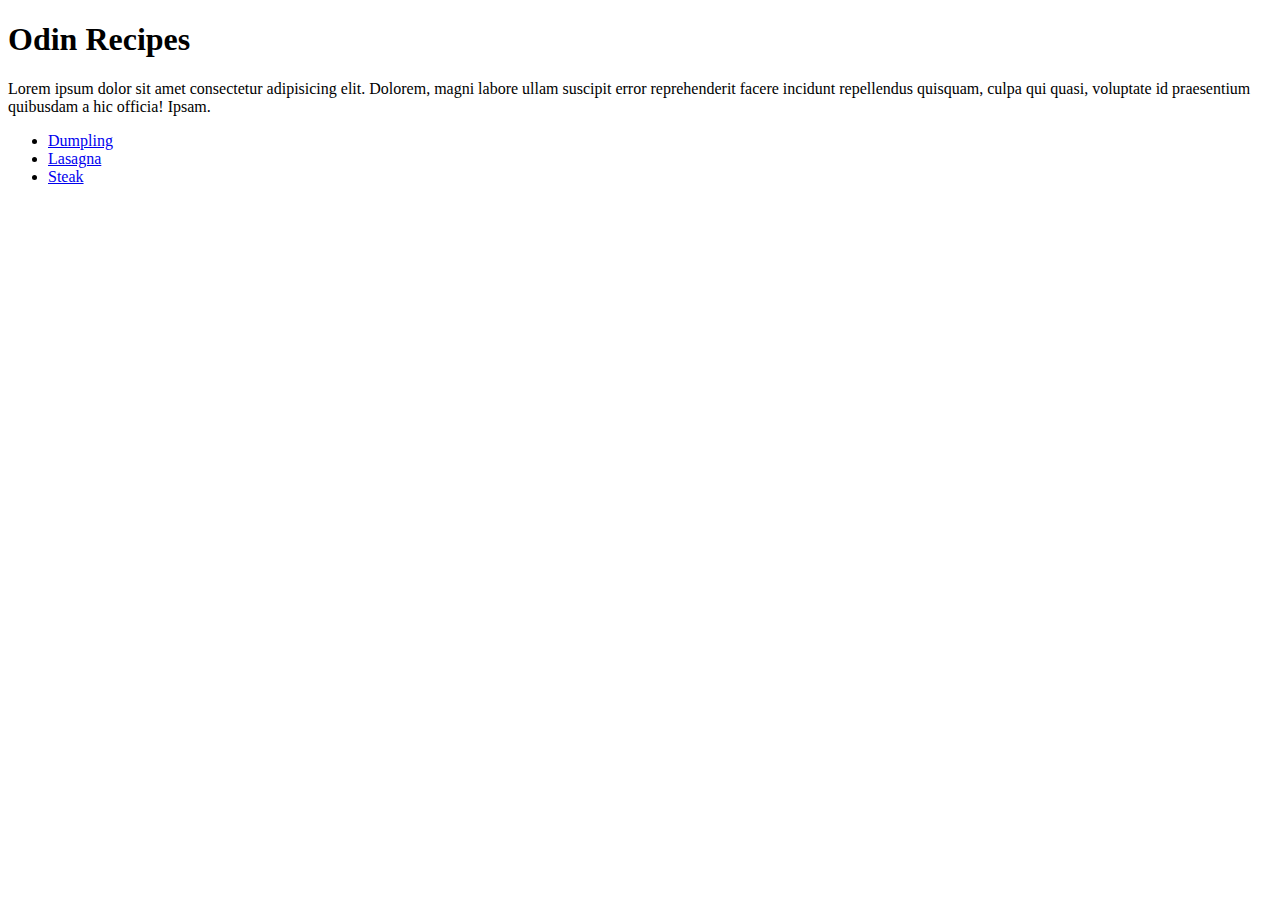
==== index.html @ 8d80f749 "Added index.html and recipes folder" ====
<!DOCTYPE html>
<html lang="en">
<head>
    <meta charset="UTF-8">
    <meta name="viewport" content="width=device-width, initial-scale=1.0">
    <title>Odin Recipes</title>
</head>

<body>
    
    <h1>Odin Recipes</h1>

    <p>Lorem ipsum dolor sit amet consectetur adipisicing elit. Dolorem, magni labore ullam suscipit error reprehenderit facere incidunt repellendus quisquam, culpa qui quasi, voluptate id praesentium quibusdam a hic officia! Ipsam.</p>

    <ul>
        <li><a href="recipes/dumpling.html">Dumpling</a></li>
        <li><a href="recipes/lasagna.html">Lasagna</a></li>
        <li><a href="recipes/steak.html">Steak</a></li>
    </ul>

</body>

</html>
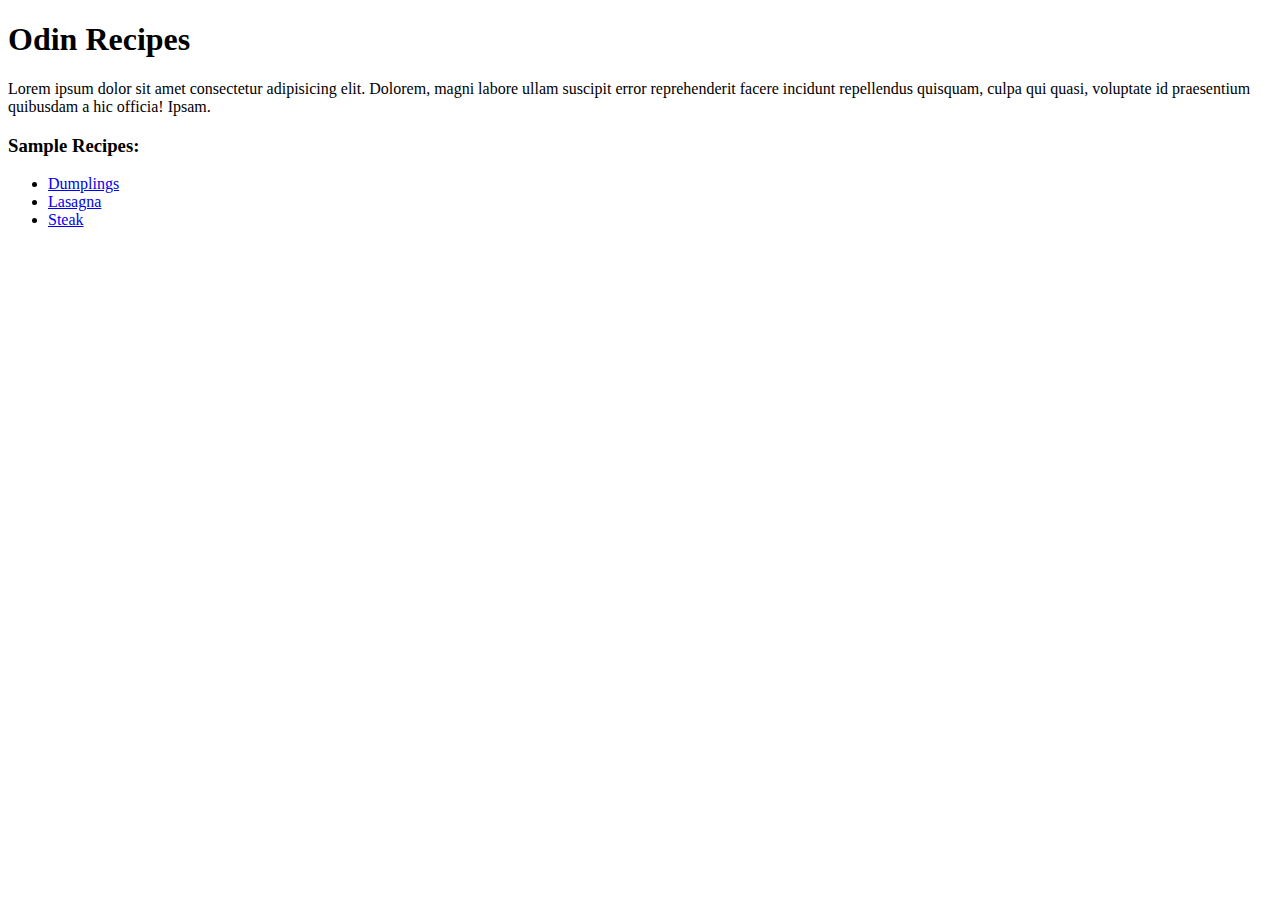
==== commit 9b7884a5: "Finished dumpling.html, Added sections, bottom links" ====
--- a/index.html
+++ b/index.html
@@ -12,8 +12,10 @@
 
     <p>Lorem ipsum dolor sit amet consectetur adipisicing elit. Dolorem, magni labore ullam suscipit error reprehenderit facere incidunt repellendus quisquam, culpa qui quasi, voluptate id praesentium quibusdam a hic officia! Ipsam.</p>
 
+    <h3>Sample Recipes:</h3>
+
     <ul>
-        <li><a href="recipes/dumpling.html">Dumpling</a></li>
+        <li><a href="recipes/dumpling.html">Dumplings</a></li>
         <li><a href="recipes/lasagna.html">Lasagna</a></li>
         <li><a href="recipes/steak.html">Steak</a></li>
     </ul>
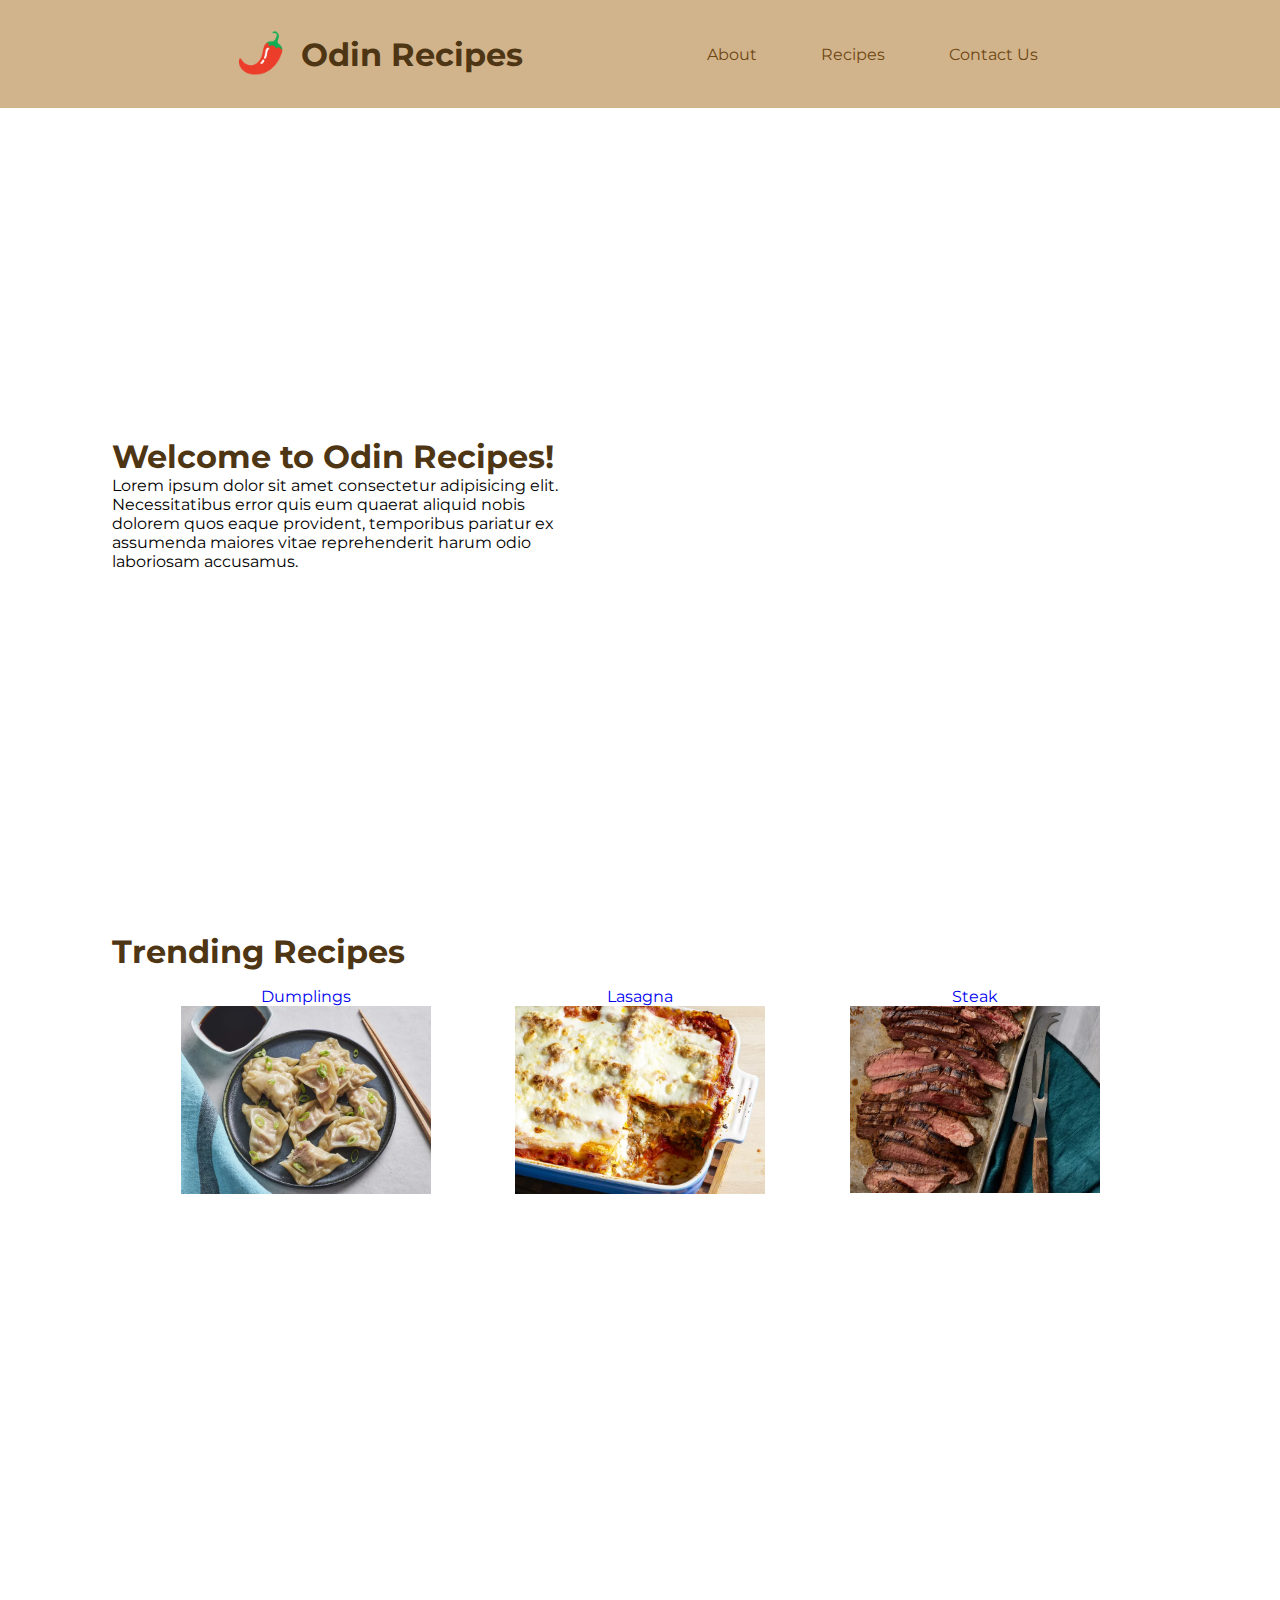
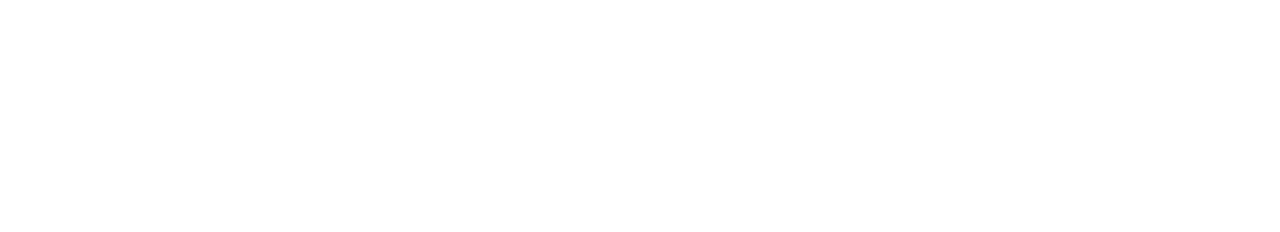
==== commit 0e7df01e: "Fixed navbar styling, added sections 'welcome, trending', added styling for sections" ====
--- a/index.html
+++ b/index.html
@@ -4,21 +4,54 @@
     <meta charset="UTF-8">
     <meta name="viewport" content="width=device-width, initial-scale=1.0">
     <title>Odin Recipes</title>
+    <link rel="stylesheet" href="style.css">
 </head>
 
 <body>
-    
-    <h1>Odin Recipes</h1>
+    <div id="nav">
+        <div class="logo-container">
+            <img src="/assets/pepper.png" alt="pepper">
+            <h1>Odin Recipes</h1>
+        </div>
+        <div class="links-container">
+            <ul>
+                <li><a href="">About</a></li>
+                <li><a href="#trending">Recipes</a></li>
+                <li><a href="">Contact Us</a></li>
+            </ul>
+        </div>
+        <div class="dark-mode-icon"></div>
+    </div>
 
-    <p>Lorem ipsum dolor sit amet consectetur adipisicing elit. Dolorem, magni labore ullam suscipit error reprehenderit facere incidunt repellendus quisquam, culpa qui quasi, voluptate id praesentium quibusdam a hic officia! Ipsam.</p>
+    <section id="welcome">
+        <div class="welcome-box">
+            <h1>Welcome to Odin Recipes!</h1>
+            <p>Lorem ipsum dolor sit amet consectetur adipisicing elit. Necessitatibus error quis eum quaerat aliquid nobis dolorem quos eaque provident, temporibus pariatur ex assumenda maiores vitae reprehenderit harum odio laboriosam accusamus.</p>
+        </div>
 
-    <h3>Sample Recipes:</h3>
+        <div class="welcome-img"></div>
+    </section>
 
-    <ul>
-        <li><a href="recipes/dumpling.html">Dumplings</a></li>
-        <li><a href="recipes/lasagna.html">Lasagna</a></li>
-        <li><a href="recipes/steak.html">Steak</a></li>
-    </ul>
+    <section id="trending">
+        <h1>Trending Recipes</h1>
+        <div class="trending-box">
+            <div class="recipe-box">
+                <p><a href="recipes/dumpling.html">Dumplings</a></p>
+
+                <img class="dumplings-img" src="/assets/dumpling.webp" alt="dumpling-img">
+            </div>
+            <div class="recipe-box">
+                <p><a href="recipes/lasagna.html">Lasagna</a></p>
+
+                <img src="/assets/lasagna.webp" alt="lasagna-img">
+            </div>
+            <div class="recipe-box">
+                <p><a href="recipes/steak.html">Steak</a></p>
+
+                <img src="/assets/steak.webp" alt="steak-img">
+            </div>
+        </div>
+    </section>
 
 </body>
 
--- a/style.css
+++ b/style.css
@@ -0,0 +1,138 @@
+@import url('https://fonts.googleapis.com/css2?family=Montserrat:ital,wght@0,100..900;1,100..900&display=swap');
+
+* {
+    margin: 0;
+    padding: 0;
+    font-family: "Montserrat";
+    box-sizing: border-box;
+}
+
+section {
+    height: 100vh;
+    margin: 2rem 5rem 0rem;
+}
+
+h1 {
+    color: rgb(78, 53, 20);
+}
+
+/* Nav */
+#nav {
+    height: 12vh;
+    display: flex;
+        align-items: center;
+        justify-content: center;
+    background-color: tan;
+}
+
+#nav h1 {
+    color: rgb(78, 53, 20);
+}
+
+    /* Logo and Title */
+.logo-container {
+    display: flex;
+        align-items: center;
+        padding: .5rem;
+    gap: 1rem;
+}
+
+.logo-container img {
+    height: 50px;
+    transition: all 300ms ease;
+}
+
+.logo-container img:hover {
+    transform: rotate(10deg);
+}
+
+    /* Links */
+.links-container {
+    height: 12vh;
+    display: flex;
+        align-items: center;
+        margin-left: 10rem;
+}
+
+.links-container ul {
+    height: 12vh;
+    display: flex;
+        flex-direction: row;
+        justify-content: center;
+        align-items: center;
+    list-style: none;
+    gap: 2rem;
+}
+
+.links-container a {
+    text-decoration: none;
+    color: rgb(110, 70, 17);
+}
+
+.links-container li {
+    height: 12vh;
+    display: flex;
+        align-items: center;
+        padding: 0 1rem;
+    transition: all 300ms ease;
+}
+
+.links-container li:hover {
+    background-color: rgb(230, 195, 148);
+}
+
+
+/* Welcome */
+#welcome {
+    /* accounts for nav view height, all other sections 100vh */
+    height: 88vh; 
+    display: flex;
+        align-items: center;
+        margin-top: 0;
+}
+
+.welcome-box {
+    width: 40vw;
+    margin-left: 2rem;
+}
+
+.welcome-img {
+    width: 50vw;
+    height: 500px;
+    margin: 0 2rem;
+    display: grid;
+}
+
+
+/* Trending */
+#trending h1 {
+    display: inline-block;
+    margin-left: 2rem;
+}
+
+    /* Trending Box */
+.trending-box {
+    display: flex;
+        justify-content: space-evenly;
+    margin: 1rem 2rem;
+    gap: 1rem;
+}
+
+.trending-box a {
+    text-decoration: none;
+    list-style: none;
+}
+
+    /* Recipe Boxes */
+.recipe-box {
+    width: fit-content;
+    display: flex;
+        flex-direction: column;
+        text-align: center;
+}
+
+.recipe-box img {
+    width: 250px;
+}
+
+
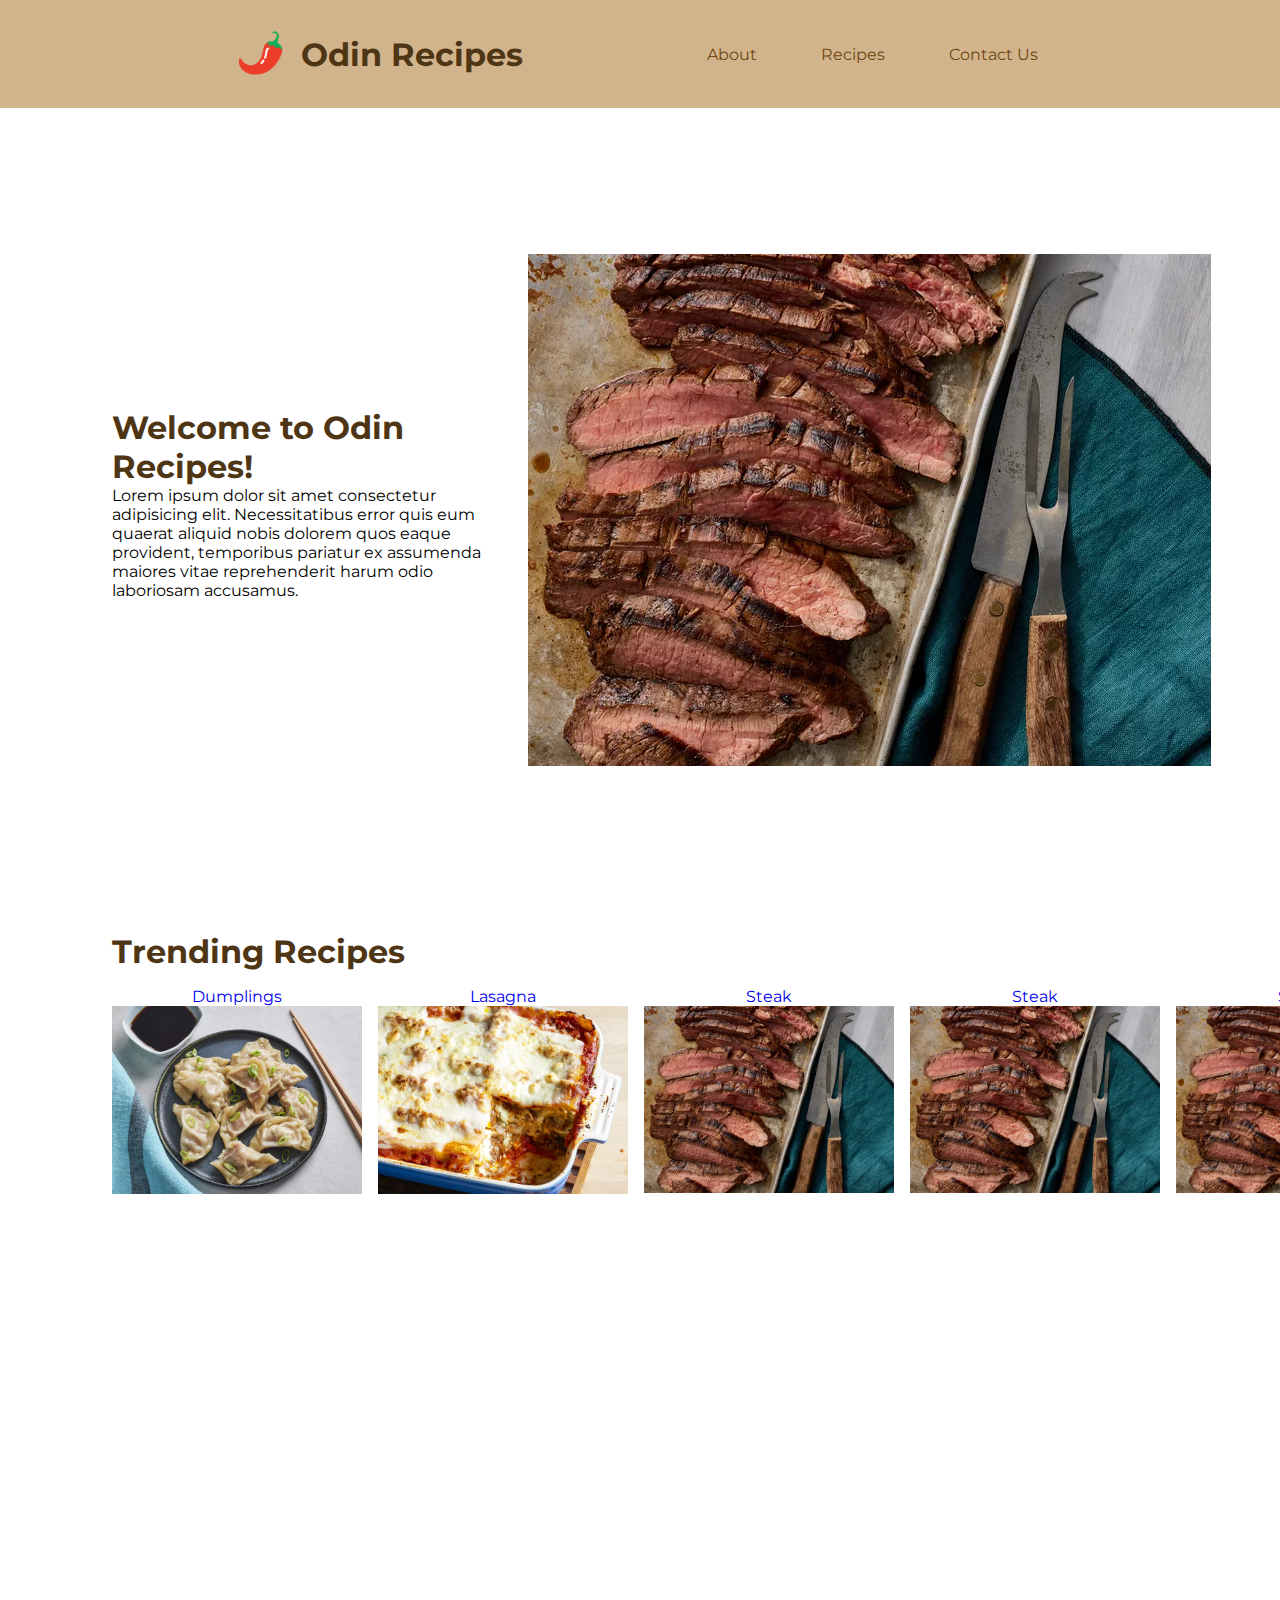
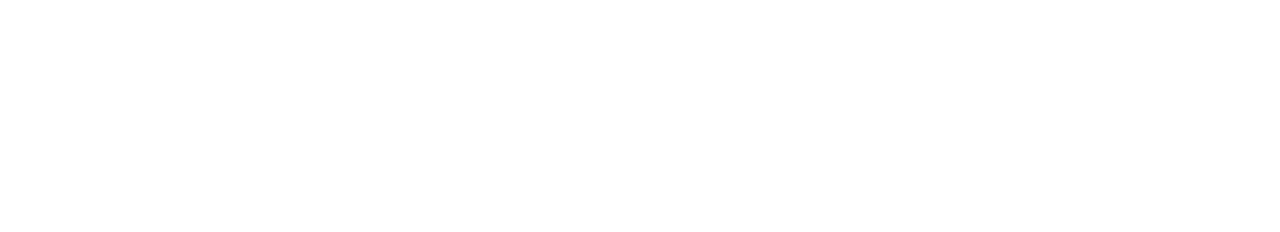
==== commit f7ed2ed8: "Fixed container names" ====
--- a/index.html
+++ b/index.html
@@ -8,6 +8,7 @@
 </head>
 
 <body>
+
     <div id="nav">
         <div class="logo-container">
             <img src="/assets/pepper.png" alt="pepper">
@@ -29,7 +30,7 @@
             <p>Lorem ipsum dolor sit amet consectetur adipisicing elit. Necessitatibus error quis eum quaerat aliquid nobis dolorem quos eaque provident, temporibus pariatur ex assumenda maiores vitae reprehenderit harum odio laboriosam accusamus.</p>
         </div>
 
-        <div class="welcome-img"></div>
+        <div class="welcome-img"><img src="assets/steak.webp" alt="welcome"></div>
     </section>
 
     <section id="trending">
@@ -50,6 +51,21 @@
 
                 <img src="/assets/steak.webp" alt="steak-img">
             </div>
+            <div class="recipe-box">
+                <p><a href="recipes/steak.html">Steak</a></p>
+
+                <img src="/assets/steak.webp" alt="steak-img">
+            </div>
+            <div class="recipe-box">
+                <p><a href="recipes/steak.html">Steak</a></p>
+
+                <img src="/assets/steak.webp" alt="steak-img">
+            </div>
+            <div class="recipe-box">
+                <p><a href="recipes/steak.html">Steak</a></p>
+
+                <img src="/assets/steak.webp" alt="steak-img">
+            </div>
         </div>
     </section>
 
